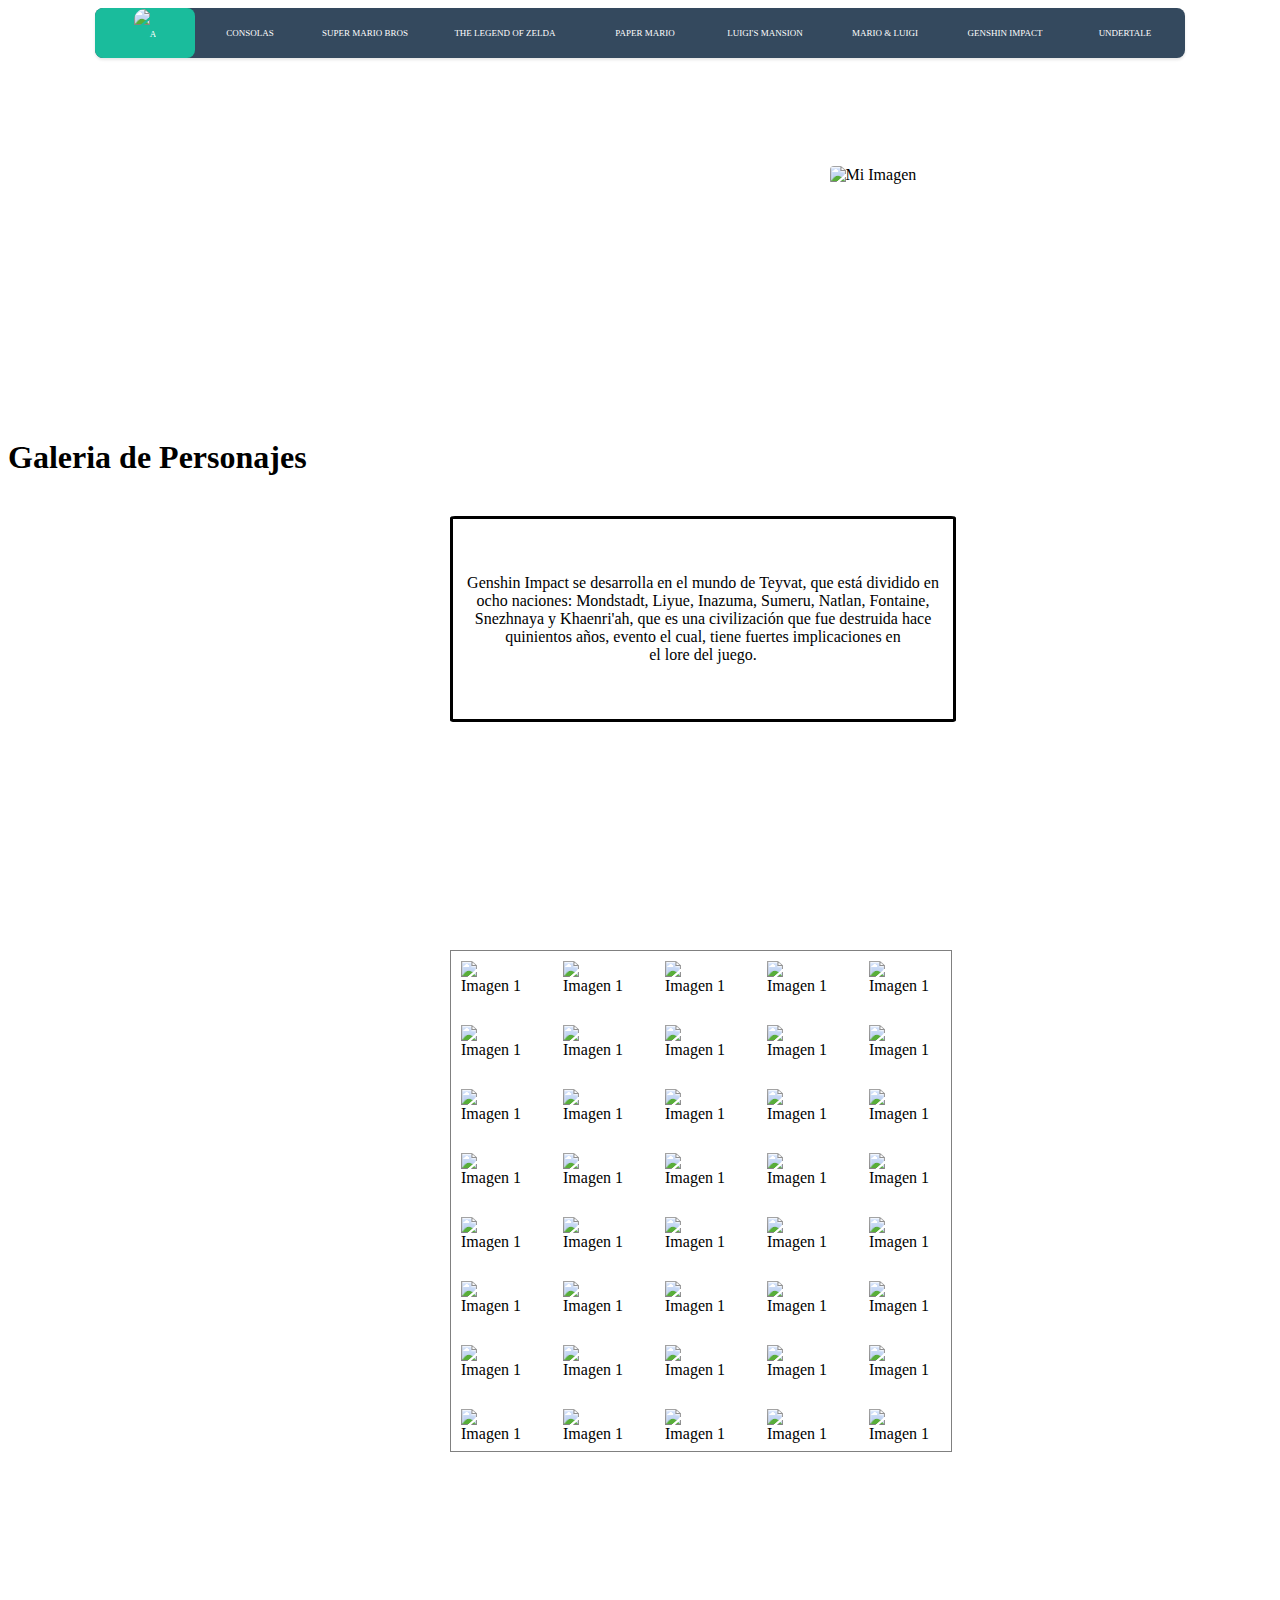
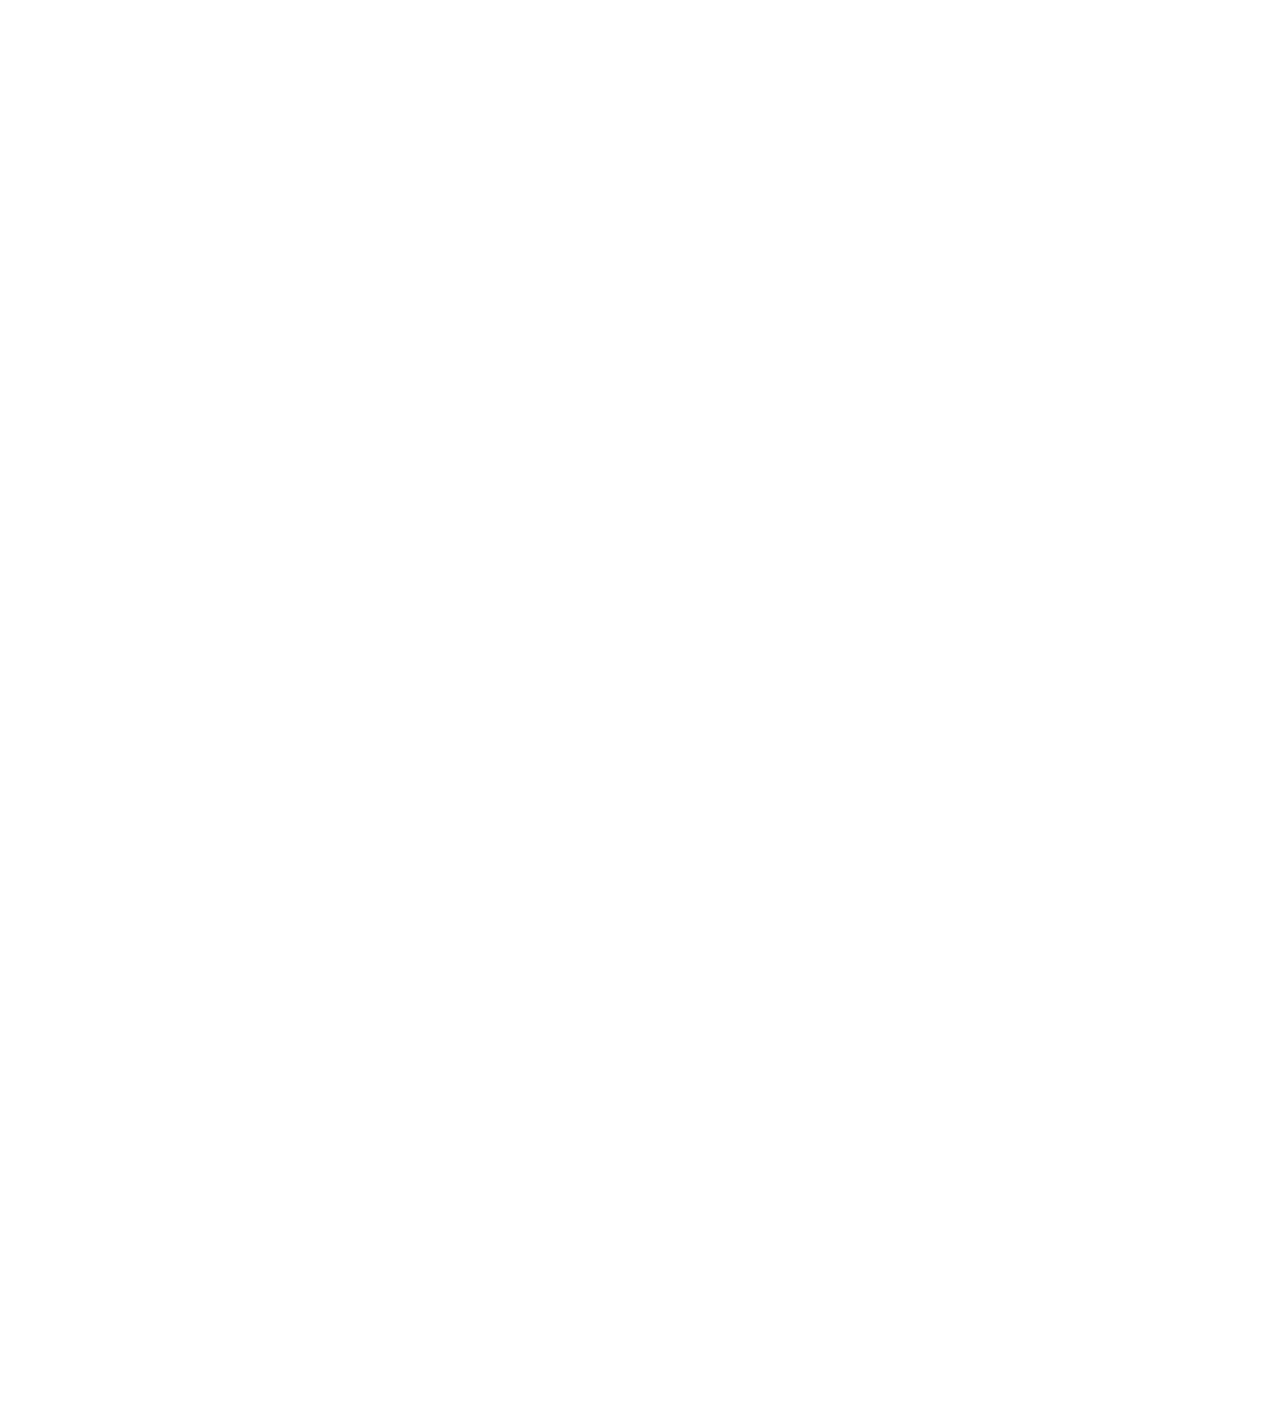
==== html/genshin.html @ b892f786 "Add files via upload" ====
<!DOCTYPE html>
<html lang="en">

<head>
  <meta charset="UTF-8">
  <meta name="viewport" content="width=device-width, initial-scale=1.0">
  <link rel="stylesheet" href="../css/menuBar.css">
  <link rel="stylesheet" href="../css/styleGenshin.css">
  <link rel="icon" href="../img/Genshin Impact/Icono.png" type="image/x-icon">
  <title>Genshin Impact</title>
</head>

<body>
  <div>
    <nav>
      <a href="..//html/menu.html"><img src="..//img/nika.jpg" alt="a" width="70"></a>
      <a href="../html/consolas.html">Consolas</a>
      <a href="../html/Mario.html">Super Mario Bros</a>
      <a href="../html/Zelda.html">The Legend of Zelda</a>
      <a href="../html/paperMario.html">Paper Mario</a>
      <a href="../html/luigiMansion.html">Luigi's Mansion</a>
      <a href="../html/marioLuigi.html">Mario & Luigi</a>
      <a href="../html/genshin.html">Genshin Impact</a>
      <a href="../html/undertale.html">Undertale</a>
      <div class="animation start-home"></div>
    </nav>
      <br><br><br><br><br><br>
  </div>

  <article data-text="2020">
    <img src="..//img/Genshin Impact/Portada.jpg" alt="Mi Imagen" width="250">
    <img src="..//img/Genshin Impact/kokomi.gif" alt="Mi Imagen"> 
  
</article> 



  <p class="cuadricula1"> Genshin Impact se desarrolla en el mundo de Teyvat, que está dividido en ocho naciones: Mondstadt, Liyue, Inazuma, Sumeru, Natlan, Fontaine, Snezhnaya y Khaenri'ah, que es una civilización que fue destruida hace quinientos años, evento el cual, tiene fuertes implicaciones en el lore del juego.​</p>
  <br> <br> <br> <br> <br> <br> <br> <br> <br> <br> <br> <br> <br>
  <h1>Galeria de Personajes</h1>
  <p class="cuadricula2"></p>



  
  <div class="cuadricula2">
    <div class="grid-container">
      <div class="divScroll">
      <div class="grid-item">
        <img src="..//img/Genshin Impact/Wriothesley 1.png" alt="Imagen 1">
        <span class="hover-text">Texto adicional</span>
        <img class="hover-image" src="..//img/Genshin Impact/Wriothesley 2.png" alt="Imagen Adicional">
      </div>

      <div class="grid-item">
        <img src="..//img/Genshin Impact/Neuvillete 1.png" alt="Imagen 1">
        <span class="hover-text">Texto adicional</span>
        <img class="hover-image" src="..//img/Genshin Impact/Neuvillete 2.png" alt="Imagen Adicional">
      </div>

      <div class="grid-item">
        <img src="..//img/Genshin Impact/Freminet 1.png" alt="Imagen 1">
        <span class="hover-text">Texto adicional</span>
        <img class="hover-image" src="..//img/Genshin Impact/Freminet 2.png" alt="Imagen Adicional">
      </div>

      <div class="grid-item">
        <img src="..//img/Genshin Impact/Lyney 1.png" alt="Imagen 1">
        <span class="hover-text">Texto adicional</span>
        <img class="hover-image" src="..//img/Genshin Impact/Lyney 2.png" alt="Imagen Adicional">
      </div>

      <div class="grid-item">
        <img src="..//img/Genshin Impact/Lynette 1.png" alt="Imagen 1">
        <span class="hover-text">Texto adicional</span>
        <img class="hover-image" src="..//img/Genshin Impact/Lynette 2.png" alt="Imagen Adicional">
      </div>

      <div class="grid-item">
        <img src="..//img/Genshin Impact/Kirara 1.png" alt="Imagen 1">
        <span class="hover-text">Texto adicional</span>
        <img class="hover-image" src="..//img/Genshin Impact/Kirara 2.png" alt="Imagen Adicional">
      </div>

      <div class="grid-item">
        <img src="..//img/Genshin Impact/Baizhu 1.png" alt="Imagen 1">
        <span class="hover-text">Texto adicional</span>
        <img class="hover-image" src="..//img/Genshin Impact/Baizhu 2.png" alt="Imagen Adicional">
      </div>

      <div class="grid-item">
        <img src="..//img/Genshin Impact/Kaveh 1.png" alt="Imagen 1">
        <span class="hover-text">Texto adicional</span>
        <img class="hover-image" src="..//img/Genshin Impact/Kaveh 2.png" alt="Imagen Adicional">
      </div>

      <div class="grid-item">
        <img src="..//img/Genshin Impact/Mika 1.png" alt="Imagen 1">
        <span class="hover-text">Texto adicional</span>
        <img class="hover-image" src="..//img/Genshin Impact/Mika 2.png" alt="Imagen Adicional">
      </div>

      <div class="grid-item">
        <img src="..//img/Genshin Impact/Dehya 1.png" alt="Imagen 1">
        <span class="hover-text">Texto adicional</span>
        <img class="hover-image" src="..//img/Genshin Impact/Dehya 2.png" alt="Imagen Adicional">
      </div>

      <div class="grid-item">
        <img src="..//img/Genshin Impact/Alhacen 1.png" alt="Imagen 1">
        <span class="hover-text">Texto adicional</span>
        <img class="hover-image" src="..//img/Genshin Impact/Alhacen 2.png" alt="Imagen Adicional">
      </div>

      <div class="grid-item">
        <img src="..//img/Genshin Impact/Yao Yao 1.png" alt="Imagen 1">
        <span class="hover-text">Texto adicional</span>
        <img class="hover-image" src="..//img/Genshin Impact/Yao Yao 2.png" alt="Imagen Adicional">
      </div>

      <div class="grid-item">
        <img src="..//img/Genshin Impact/Trotamundos 1.png" alt="Imagen 1">
        <span class="hover-text">Texto adicional</span>
        <img class="hover-image" src="..//img/Genshin Impact/Trotamundos 2.png" alt="Imagen Adicional">
      </div>

      <div class="grid-item">
        <img src="..//img/Genshin Impact/Faruzan 1.png" alt="Imagen 1">
        <span class="hover-text">Texto adicional</span>
        <img class="hover-image" src="..//img/Genshin Impact/Faruzan 2.png" alt="Imagen Adicional">
      </div>

      <div class="grid-item">
        <img src="..//img/Genshin Impact/Layla 1.png" alt="Imagen 1">
        <span class="hover-text">Texto adicional</span>
        <img class="hover-image" src="..//img/Genshin Impact/Layla 2.png" alt="Imagen Adicional">
      </div>
      
      <div class="grid-item">
        <img src="..//img/Genshin Impact/Nahida 1.png" alt="Imagen 1">
        <span class="hover-text">Texto adicional</span>
        <img class="hover-image" src="..//img/Genshin Impact/Nahida 2.png" alt="Imagen Adicional">
      </div>

      <div class="grid-item">
        <img src="..//img/Genshin Impact/Nilou 1.png" alt="Imagen 1">
        <span class="hover-text">Texto adicional</span>
        <img class="hover-image" src="..//img/Genshin Impact/Nilou 2.png" alt="Imagen Adicional">
      </div>


      <div class="grid-item">
        <img src="..//img/Genshin Impact/Cyno 1.png" alt="Imagen 1">
        <span class="hover-text">Texto adicional</span>
        <img class="hover-image" src="..//img/Genshin Impact/Cyno 2.png" alt="Imagen Adicional">
      </div>

      <div class="grid-item">
        <img src="..//img/Genshin Impact/Candace 1.png" alt="Imagen 1">
        <span class="hover-text">Texto adicional</span>
        <img class="hover-image" src="..//img/Genshin Impact/Candace 2.png" alt="Imagen Adicional">
      </div>

      <div class="grid-item">
        <img src="..//img/Genshin Impact/Dori 1.png" alt="Imagen 1">
        <span class="hover-text">Texto adicional</span>
        <img class="hover-image" src="..//img/Genshin Impact/Dori 2.png" alt="Imagen Adicional">
      </div>

      <div class="grid-item">
        <img src="..//img/Genshin Impact/Tignari 1.png" alt="Imagen 1">
        <span class="hover-text">Texto adicional</span>
        <img class="hover-image" src="..//img/Genshin Impact/Tignari 2.png" alt="Imagen Adicional">
      </div>

      <div class="grid-item">
        <img src="..//img/Genshin Impact/Collei 1.png" alt="Imagen 1">
        <span class="hover-text">Texto adicional</span>
        <img class="hover-image" src="..//img/Genshin Impact/Collei 2.png" alt="Imagen Adicional">
      </div>

      <div class="grid-item">
        <img src="..//img/Genshin Impact/Heizou 1.png" alt="Imagen 1">
        <span class="hover-text">Texto adicional</span>
        <img class="hover-image" src="..//img/Genshin Impact/Heizou 2.png" alt="Imagen Adicional">
      </div>

      
      <div class="grid-item">
        <img src="..//img/Genshin Impact/Kuki 1.png" alt="Imagen 1">
        <span class="hover-text">Texto adicional</span>
        <img class="hover-image" src="..//img/Genshin Impact/Kuki 2.png" alt="Imagen Adicional">
      </div>

      <div class="grid-item">
        <img src="..//img/Genshin Impact/Yelan 1.png" alt="Imagen 1">
        <span class="hover-text">Texto adicional</span>
        <img class="hover-image" src="..//img/Genshin Impact/Yelan 2.png" alt="Imagen Adicional">
      </div>

      <div class="grid-item">
        <img src="..//img/Genshin Impact/Ayato 1.png" alt="Imagen 1">
        <span class="hover-text">Texto adicional</span>
        <img class="hover-image" src="..//img/Genshin Impact/Ayato 2.png" alt="Imagen Adicional">
      </div>

      <div class="grid-item">
        <img src="..//img/Genshin Impact/Yae Miko 1.png" alt="Imagen 1">
        <span class="hover-text">Texto adicional</span>
        <img class="hover-image" src="..//img/Genshin Impact/Yae Miko 2.png" alt="Imagen Adicional">
      </div>

      <div class="grid-item">
        <img src="..//img/Genshin Impact/Shenhe 1.png" alt="Imagen 1">
        <span class="hover-text">Texto adicional</span>
        <img class="hover-image" src="..//img/Genshin Impact/Shenhe 2.png" alt="Imagen Adicional">
      </div>

      <div class="grid-item">
        <img src="..//img/Genshin Impact/Yun Yin 1.png" alt="Imagen 1">
        <span class="hover-text">Texto adicional</span>
        <img class="hover-image" src="..//img/Genshin Impact/Yun Yin 2.png" alt="Imagen Adicional">
      </div>

      <div class="grid-item">
        <img src="..//img/Genshin Impact/Itto 1.png" alt="Imagen 1">
        <span class="hover-text">Texto adicional</span>
        <img class="hover-image" src="..//img/Genshin Impact/Itto 2.png" alt="Imagen Adicional">
      </div>

      <div class="grid-item">
        <img src="..//img/Genshin Impact/Gorou 1.png" alt="Imagen 1">
        <span class="hover-text">Texto adicional</span>
        <img class="hover-image" src="..//img/Genshin Impact/Gorou 2.png" alt="Imagen Adicional">
      </div>

      <div class="grid-item">
        <img src="..//img/Genshin Impact/Thoma 1.png" alt="Imagen 1">
        <span class="hover-text">Texto adicional</span>
        <img class="hover-image" src="..//img/Genshin Impact/Thoma 2.png" alt="Imagen Adicional">
      </div>

      <div class="grid-item">
        <img src="..//img/Genshin Impact/Kokomi 1.png" alt="Imagen 1">
        <span class="hover-text">Texto adicional</span>
        <img class="hover-image" src="..//img/Genshin Impact/Kokomi 2.png" alt="Imagen Adicional">
      </div>

      <div class="grid-item">
        <img src="..//img/Genshin Impact/Shogun 1.png" alt="Imagen 1">
        <span class="hover-text">Texto adicional</span>
        <img class="hover-image" src="..//img/Genshin Impact/Shogun 2.png" alt="Imagen Adicional">
      </div>

      <div class="grid-item">
        <img src="..//img/Genshin Impact/Sara 1.png" alt="Imagen 1">
        <span class="hover-text">Texto adicional</span>
        <img class="hover-image" src="..//img/Genshin Impact/Sara 2.png" alt="Imagen Adicional">
      </div>

      <div class="grid-item">
        <img src="..//img/Genshin Impact/Aloy 1.png" alt="Imagen 1">
        <span class="hover-text">Texto adicional</span>
        <img class="hover-image" src="..//img/Genshin Impact/Aloy 2.png" alt="Imagen Adicional">
      </div>

      <div class="grid-item">
        <img src="..//img/Genshin Impact/Yoimiya 1.png" alt="Imagen 1">
        <span class="hover-text">Texto adicional</span>
        <img class="hover-image" src="..//img/Genshin Impact/Yoimiya 2.png" alt="Imagen Adicional">
      </div>

      <div class="grid-item">
        <img src="..//img/Genshin Impact/Sayu 1.png" alt="Imagen 1">
        <span class="hover-text">Texto adicional</span>
        <img class="hover-image" src="..//img/Genshin Impact/Sayu 2.png" alt="Imagen Adicional">
      </div>

      <div class="grid-item">
        <img src="..//img/Genshin Impact/Ayaka 1.png" alt="Imagen 1">
        <span class="hover-text">Texto adicional</span>
        <img class="hover-image" src="..//img/Genshin Impact/Ayaka 2.png" alt="Imagen Adicional">
      </div>
      
      <div class="grid-item">
        <img src="..//img/Genshin Impact/Kazuha 1.png" alt="Imagen 1">
        <span class="hover-text">Texto adicional</span>
        <img class="hover-image" src="..//img/Genshin Impact/Kazuha 2.png" alt="Imagen Adicional">
      </div>

      <div class="grid-item">
        <img src="..//img/Genshin Impact/Eula 1.png" alt="Imagen 1">
        <span class="hover-text">Texto adicional</span>
        <img class="hover-image" src="..//img/Genshin Impact/Eula 2.png" alt="Imagen Adicional">
      </div>

      
      <div class="grid-item">
        <img src="..//img/Genshin Impact/Yanfei 1.png" alt="Imagen 1">
        <span class="hover-text">Texto adicional</span>
        <img class="hover-image" src="..//img/Genshin Impact/Yanfei 2.png" alt="Imagen Adicional">
      </div>

      
      <div class="grid-item">
        <img src="..//img/Genshin Impact/Rosaria 1.png" alt="Imagen 1">
        <span class="hover-text">Texto adicional</span>
        <img class="hover-image" src="..//img/Genshin Impact/Rosaria 2.png" alt="Imagen Adicional">
      </div>

      
      <div class="grid-item">
        <img src="..//img/Genshin Impact/Hu Tao 1.png" alt="Imagen 1">
        <span class="hover-text">Texto adicional</span>
        <img class="hover-image" src="..//img/Genshin Impact/Hu Tao 2.png" alt="Imagen Adicional">
      </div>

      
      <div class="grid-item">
        <img src="..//img/Genshin Impact/Xioa.png" alt="Imagen 1">
        <span class="hover-text">Texto adicional</span>
        <img class="hover-image" src="..//img/Genshin Impact/Xiao 2.png" alt="Imagen Adicional">
      </div>

      
      <div class="grid-item">
        <img src="..//img/Genshin Impact/Ganyu 1.png" alt="Imagen 1">
        <span class="hover-text">Texto adicional</span>
        <img class="hover-image" src="..//img/Genshin Impact/Ganyu 2.png" alt="Imagen Adicional">
      </div>

      
      <div class="grid-item">
        <img src="..//img/Genshin Impact/Albedo 1.png" alt="Imagen 1">
        <span class="hover-text">Texto adicional</span>
        <img class="hover-image" src="..//img/Genshin Impact/Albedo 2.png" alt="Imagen Adicional">
      </div>

      
      

      
      <div class="grid-item">
        <img src="..//img/Genshin Impact/Zhongli 1.png" alt="Imagen 1">
        <span class="hover-text">Texto adicional</span>
        <img class="hover-image" src="..//img/Genshin Impact/Zhongli 2.png" alt="Imagen Adicional">
      </div>

      
      <div class="grid-item">
        <img src="..//img/Genshin Impact/Xinyan 1.png" alt="Imagen 1">
        <span class="hover-text">Texto adicional</span>
        <img class="hover-image" src="..//img/Genshin Impact/Xinyan 2.png" alt="Imagen Adicional">
      </div>

      
      <div class="grid-item">
        <img src="..//img/Genshin Impact/Tartaglia 1.png" alt="Imagen 1">
        <span class="hover-text">Texto adicional</span>
        <img class="hover-image" src="..//img/Genshin Impact/Tartaglia 2.png" alt="Imagen Adicional">
      </div>

      
      <div class="grid-item">
        <img src="..//img/Genshin Impact/Diona 1.png" alt="Imagen 1">
        <span class="hover-text">Texto adicional</span>
        <img class="hover-image" src="..//img/Genshin Impact/Diona 2.png" alt="Imagen Adicional">
      </div>

      
      <div class="grid-item">
        <img src="..//img/Genshin Impact/Klee 1.png" alt="Imagen 1">
        <span class="hover-text">Texto adicional</span>
        <img class="hover-image" src="..//img/Genshin Impact/Klee 2.png" alt="Imagen Adicional">
      </div>

      
      <div class="grid-item">
        <img src="..//img/Genshin Impact/Venti 1.png" alt="Imagen 1">
        <span class="hover-text">Texto adicional</span>
        <img class="hover-image" src="..//img/Genshin Impact/Venti 2.png" alt="Imagen Adicional">
      </div>

      
      <div class="grid-item">
        <img src="..//img/Genshin Impact/Keqing 1.png" alt="Imagen 1">
        <span class="hover-text">Texto adicional</span>
        <img class="hover-image" src="..//img/Genshin Impact/Keqing 2.png" alt="Imagen Adicional">
      </div>

      


      <div class="grid-item">
        <img src="..//img/Genshin Impact/Mona 1.png" alt="Imagen 1">
        <!-- Agrega la imagen adicional dentro del elemento .grid-item -->
        <img class="hover-image" src="..//img/Genshin Impact/Mona 2.png" alt="Imagen Adicional">
      </div>

      <div class="grid-item">
        <img src="..//img/Genshin Impact/Qiqi 1.png" alt="Imagen 1">
        <!-- Agrega la imagen adicional dentro del elemento .grid-item -->
        <img class="hover-image" src="..//img/Genshin Impact/Qiqi 2.png" alt="Imagen Adicional">
      </div>

      <div class="grid-item">
        <img src="..//img/Genshin Impact/Diluc 1.png" alt="Imagen 1">
        <!-- Agrega la imagen adicional dentro del elemento .grid-item -->
        <img class="hover-image" src="..//img/Genshin Impact/Diluc 2.png" alt="Imagen Adicional">
      </div>

      <div class="grid-item">
        <img src="..//img/Genshin Impact/Jean 1.png" alt="Imagen 1">
        <!-- Agrega la imagen adicional dentro del elemento .grid-item -->
        <img class="hover-image" src="..//img/Genshin Impact/Jean 2.png" alt="Imagen Adicional">
      </div>

      <div class="grid-item">
        <img src="..//img/Genshin Impact/Sucroce 1.png" alt="Imagen 1">
        <!-- Agrega la imagen adicional dentro del elemento .grid-item -->
        <img class="hover-image" src="..//img/Genshin Impact/Sucroce 2.png" alt="Imagen Adicional">
      </div>

      <div class="grid-item">
        <img src="..//img/Genshin Impact/Chongyun 1.png" alt="Imagen 1">
        <!-- Agrega la imagen adicional dentro del elemento .grid-item -->
        <img class="hover-image" src="..//img/Genshin Impact/Chongyun 2.png" alt="Imagen Adicional">
      </div>

      <div class="grid-item">
        <img src="..//img/Genshin Impact/Noelle 1.png" alt="Imagen 1">
        <!-- Agrega la imagen adicional dentro del elemento .grid-item -->
        <img class="hover-image" src="..//img/Genshin Impact/Noelle 2.png" alt="Imagen Adicional">
      </div>

      <div class="grid-item">
        <img src="..//img/Genshin Impact/Bennett 1.png" alt="Imagen 1">
        <!-- Agrega la imagen adicional dentro del elemento .grid-item -->
        <img class="hover-image" src="..//img/Genshin Impact/Bennett 2.png" alt="Imagen Adicional">
      </div>

      <div class="grid-item">
        <img src="..//img/Genshin Impact/Fischl 1.png" alt="Imagen 1">
        <!-- Agrega la imagen adicional dentro del elemento .grid-item -->
        <img class="hover-image" src="..//img/Genshin Impact/Fischl 2.png" alt="Imagen Adicional">
      </div>

      <div class="grid-item">
        <img src="..//img/Genshin Impact/Ningguang 1.png" alt="Imagen 1">
        <!-- Agrega la imagen adicional dentro del elemento .grid-item -->
        <img class="hover-image" src="..//img/Genshin Impact/Ningguang 2.png" alt="Imagen Adicional">
      </div>

      <div class="grid-item">
        <img src="..//img/Genshin Impact/Xingqiu 1.png" alt="Imagen 1">
        <!-- Agrega la imagen adicional dentro del elemento .grid-item -->
        <img class="hover-image" src="..//img/Genshin Impact/Xingqiu 2.png" alt="Imagen Adicional">
      </div>

      <div class="grid-item">
        <img src="..//img/Genshin Impact/Beidou 1.png" alt="Imagen 1">
        <!-- Agrega la imagen adicional dentro del elemento .grid-item -->
        <img class="hover-image" src="..//img/Genshin Impact/Beidou 2.png" alt="Imagen Adicional">
      </div>

      <div class="grid-item">
        <img src="..//img/Genshin Impact/Xiangling 1.png" alt="Imagen 1">
        <!-- Agrega la imagen adicional dentro del elemento .grid-item -->
        <img class="hover-image" src="..//img/Genshin Impact/Xiangling 2.png" alt="Imagen Adicional">
      </div>



      <div class="grid-item">
        <img src="..//img/Genshin Impact/Razor 1.png" alt="Imagen 1">
        <!-- Agrega la imagen adicional dentro del elemento .grid-item -->
        <img class="hover-image" src="..//img/Genshin Impact/Razor 2.png" alt="Imagen Adicional">
      </div>



      <div class="grid-item">
        <img src="..//img/Genshin Impact/Barbara 1.png" alt="Imagen 1">
        <!-- Agrega la imagen adicional dentro del elemento .grid-item -->
        <img class="hover-image" src="..//img/Genshin Impact/Barbara 2.png" alt="Imagen Adicional">
      </div>


      <div class="grid-item">
        <img src="..//img/Genshin Impact/Kaeya 1.png" alt="Imagen 1">
        <!-- Agrega la imagen adicional dentro del elemento .grid-item -->
        <img class="hover-image" src="..//img/Genshin Impact/Kaeya 2.png" alt="Imagen Adicional">
      </div>


      <div class="grid-item">
        <img src="..//img/Genshin Impact/Lisa 1.png" alt="Imagen 1">
        <!-- Agrega la imagen adicional dentro del elemento .grid-item -->
        <img class="hover-image" src="..//img/Genshin Impact/Lisa 2.png" alt="Imagen Adicional">
      </div>


      <div class="grid-item">
        <img src="..//img/Genshin Impact/Amber 1.png" alt="Imagen 1">
        <!-- Agrega la imagen adicional dentro del elemento .grid-item -->
        <img class="hover-image" src="..//img/Genshin Impact/Amber 2.png" alt="Imagen Adicional">
      </div>

    </div>

    </div>
  </div>




  

  <p class="cuadricula38"></p>


</body>

</html>
---- css/menuBar.css ----
nav{
	position: relative;
	margin: 00px auto 0;
	width: 1090px;
	height: 50px;
	background: #34495e;
	border-radius: 8px;
	font-size: 0;
	box-shadow: 0 2px 3px 0 rgba(0,0,0,.1);
}
nav a{
	font-size: 9px;
	text-transform: uppercase;
	color: white;
	text-decoration: none;
	line-height: 50px;
	position: relative;
	z-index: 1;
	display: inline-block;
	text-align: center;
	
    align-items: center;
}
nav a img {
	width: 100px;
	height: 50px;
	
    vertical-align: middle;
	
	border-radius: 50px;
}
nav .animation{
	position: absolute;
	height: 100%;
	/* height: 5px; */
	top: 0;
	/* bottom: 0; */
	z-index: 0;
	background: #1abc9c;
	border-radius: 8px;
	transition: all .5s ease 0s;
}
nav a:nth-child(1){
	width: 100px;
}
nav .start-home, a:nth-child(1):hover~.animation{
	width: 100px;
	left: 0;
}
nav a:nth-child(2){
	width: 110px;
}
nav a:nth-child(2):hover~.animation{
	width: 110px;
	left: 100px;
}
nav a:nth-child(3){
	width: 120px;
}
nav a:nth-child(3):hover~.animation{
	width: 120px;
	left: 210px;
}
nav a:nth-child(4){
	width: 160px;
}
nav a:nth-child(4):hover~.animation{
	width: 150px;
	left: 335px;
}
nav a:nth-child(5){
	width: 120px;
}
nav a:nth-child(5):hover~.animation{
	width: 120px;
	left: 490px;
}

nav a:nth-child(6){
	width: 120px;
}
nav a:nth-child(6):hover~.animation{
	width: 120px;
	left: 610px;
}

nav a:nth-child(7){
	width: 120px;
}
nav a:nth-child(7):hover~.animation{
	width: 120px;
	left: 730px;
}

nav a:nth-child(8){
	width: 120px;
}
nav a:nth-child(8):hover~.animation{
	width: 120px;
	left: 850px;
}

nav a:nth-child(9){
	width: 120px;
}
nav a:nth-child(9):hover~.animation{
	width: 120px;
	left: 970px;
}
---- css/styleGenshin.css ----
.cuadricula0{
    display:flex;   
    width: 200px;
    height: 300px;
    background-color: white;
    display: flex;

    border-radius: 5%;
    border:3px solid black;
    justify-content: start;
    position: absolute;

    left:1100px;
    top:300px;
    align-items:end;
}

.cuadricula1{
    display:flex;   
    width: 500px;
    height: 200px;
    background-color: white;
    display: flex;

    border-radius: 1%;
    border:3px solid black;
    justify-content: start;
    position: absolute;

    left:450px;
    top:500px;
    align-items:center;
    text-align: center;
}

.cuadricula2{
    display:flex;   
    width: 500px;
    height: 2050px;
   /* background-color: white;*/
    display: flex;

    border-radius: 1%;
   
    justify-content: start;
    position: absolute;

    left:450px;
    top:950px;
    align-items:start;
}



/*Cuadricula 7*5 1*/

.cuadricula3{
    display:flex;   
    width: 75px;
    height: 100px;
    /*background-color: white;*/
    display: flex;

    border-radius: 1%;
    border:3px solid black;
    justify-content: start;
    position: absolute;

    left:465px;
    top:775px;
    align-items:start;
}
.cuadricula4{
    display:flex;   
    width: 75px;
    height: 100px;
    background-color: white;
    display: flex;

    border-radius: 1%;
    border:3px solid black;
    justify-content: start;
    position: absolute;

    left:565px;
    top:775px;
    align-items:start;
}

.cuadricula5{
    display:flex;   
    width: 75px;
    height: 100px;
    background-color: white;
    display: flex;

    border-radius: 1%;
    border:3px solid black;
    justify-content: start;
    position: absolute;

    left:665px;
    top:775px;
    align-items:start;
}
.cuadricula6{
    display:flex;   
    width: 75px;
    height: 100px;
    background-color: white;
    display: flex;

    border-radius: 1%;
    border:3px solid black;
    justify-content: start;
    position: absolute;

    left:765px;
    top:775px;
    align-items:start;
}
.cuadricula7{
    display:flex;   
    width: 75px;
    height: 100px;
    background-color: white;
    display: flex;

    border-radius: 1%;
    border:3px solid black;
    justify-content: start;
    position: absolute;

    left:865px;
    top:775px;
    align-items:start;
}

/*Cuadricula 7*5 2*/

.cuadricula8{
    display:flex;   
    width: 75px;
    height: 100px;
    background-color: white;
    display: flex;

    border-radius: 1%;
    border:3px solid black;
    justify-content: start;
    position: absolute;

    left:465px;
    top:900px;
    align-items:start;
}
.cuadricula9{
    display:flex;   
    width: 75px;
    height: 100px;
    background-color: white;
    display: flex;

    border-radius: 1%;
    border:3px solid black;
    justify-content: start;
    position: absolute;

    left:565px;
    top:900px;
    align-items:start;
}

.cuadricula10{
    display:flex;   
    width: 75px;
    height: 100px;
    background-color: white;
    display: flex;

    border-radius: 1%;
    border:3px solid black;
    justify-content: start;
    position: absolute;

    left:665px;
    top:900px;
    align-items:start;
}
.cuadricula11{
    display:flex;   
    width: 75px;
    height: 100px;
    background-color: white;
    display: flex;

    border-radius: 1%;
    border:3px solid black;
    justify-content: start;
    position: absolute;

    left:765px;
    top:900px;
    align-items:start;
}
.cuadricula12{
    display:flex;   
    width: 75px;
    height: 100px;
    background-color: white;
    display: flex;

    border-radius: 1%;
    border:3px solid black;
    justify-content: start;
    position: absolute;

    left:865px;
    top:900px;
    align-items:start;
}

/*Cuadricula 7*5 3*/

.cuadricula13{
    display:flex;   
    width: 75px;
    height: 100px;
    background-color: white;
    display: flex;

    border-radius: 1%;
    border:3px solid black;
    justify-content: start;
    position: absolute;

    left:465px;
    top:1025px;
    align-items:start;
}
.cuadricula14{
    display:flex;   
    width: 75px;
    height: 100px;
    background-color: white;
    display: flex;

    border-radius: 1%;
    border:3px solid black;
    justify-content: start;
    position: absolute;

    left:565px;
    top:1025px;
    align-items:start;
}

.cuadricula15{
    display:flex;   
    width: 75px;
    height: 100px;
    background-color: white;
    display: flex;

    border-radius: 1%;
    border:3px solid black;
    justify-content: start;
    position: absolute;

    left:665px;
    top:1025px;
    align-items:start;
}
.cuadricula16{
    display:flex;   
    width: 75px;
    height: 100px;
    background-color: white;
    display: flex;

    border-radius: 1%;
    border:3px solid black;
    justify-content: start;
    position: absolute;

    left:765px;
    top:1025px;
    align-items:start;
}
.cuadricula17{
    display:flex;   
    width: 75px;
    height: 100px;
    background-color: white;
    display: flex;

    border-radius: 1%;
    border:3px solid black;
    justify-content: start;
    position: absolute;

    left:865px;
    top:1025px;
    align-items:start;
}

/*Cuadricula 7*5 4*/

.cuadricula18{
    display:flex;   
    width: 75px;
    height: 100px;
    background-color: white;
    display: flex;

    border-radius: 1%;
    border:3px solid black;
    justify-content: start;
    position: absolute;

    left:465px;
    top:1150px;
    align-items:start;
}
.cuadricula19{
    display:flex;   
    width: 75px;
    height: 100px;
    background-color: white;
    display: flex;

    border-radius: 1%;
    border:3px solid black;
    justify-content: start;
    position: absolute;

    left:565px;
    top:1150px;
    align-items:start;
}

.cuadricula20{
    display:flex;   
    width: 75px;
    height: 100px;
    background-color: white;
    display: flex;

    border-radius: 1%;
    border:3px solid black;
    justify-content: start;
    position: absolute;

    left:665px;
    top:1150px;
    align-items:start;
}
.cuadricula21{
    display:flex;   
    width: 75px;
    height: 100px;
    background-color: white;
    display: flex;

    border-radius: 1%;
    border:3px solid black;
    justify-content: start;
    position: absolute;

    left:765px;
    top:1150px;
    align-items:start;
}
.cuadricula22{
    display:flex;   
    width: 75px;
    height: 100px;
    background-color: white;
    display: flex;

    border-radius: 1%;
    border:3px solid black;
    justify-content: start;
    position: absolute;

    left:865px;
    top:1150px;
    align-items:start;
}

/*Cuadricula 7*5 5*/

.cuadricula23{
    display:flex;   
    width: 75px;
    height: 100px;
    background-color: white;
    display: flex;

    border-radius: 1%;
    border:3px solid black;
    justify-content: start;
    position: absolute;

    left:465px;
    top:1275px;
    align-items:start;
}
.cuadricula24{
    display:flex;   
    width: 75px;
    height: 100px;
    background-color: white;
    display: flex;

    border-radius: 1%;
    border:3px solid black;
    justify-content: start;
    position: absolute;

    left:565px;
    top:1275px;
    align-items:start;
}

.cuadricula25{
    display:flex;   
    width: 75px;
    height: 100px;
    background-color: white;
    display: flex;

    border-radius: 1%;
    border:3px solid black;
    justify-content: start;
    position: absolute;

    left:665px;
    top:1275px;
    align-items:start;
}
.cuadricula26{
    display:flex;   
    width: 75px;
    height: 100px;
    background-color: white;
    display: flex;

    border-radius: 1%;
    border:3px solid black;
    justify-content: start;
    position: absolute;

    left:765px;
    top:1275px;
    align-items:start;
}
.cuadricula27{
    display:flex;   
    width: 75px;
    height: 100px;
    background-color: white;
    display: flex;

    border-radius: 1%;
    border:3px solid black;
    justify-content: start;
    position: absolute;

    left:865px;
    top:1275px;
    align-items:start;
}

/*Cuadricula 7*5 6*/

.cuadricula28{
    display:flex;   
    width: 75px;
    height: 100px;
    background-color: white;
    display: flex;

    border-radius: 1%;
    border:3px solid black;
    justify-content: start;
    position: absolute;

    left:465px;
    top:1400px;
    align-items:start;
}
.cuadricula29{
    display:flex;   
    width: 75px;
    height: 100px;
    background-color: white;
    display: flex;

    border-radius: 1%;
    border:3px solid black;
    justify-content: start;
    position: absolute;

    left:565px;
    top:1400px;
    align-items:start;
}

.cuadricula30{
    display:flex;   
    width: 75px;
    height: 100px;
    background-color: white;
    display: flex;

    border-radius: 1%;
    border:3px solid black;
    justify-content: start;
    position: absolute;

    left:665px;
    top:1400px;
    align-items:start;
}
.cuadricula31{
    display:flex;   
    width: 75px;
    height: 100px;
    background-color: white;
    display: flex;

    border-radius: 1%;
    border:3px solid black;
    justify-content: start;
    position: absolute;

    left:765px;
    top:1400px;
    align-items:start;
}
.cuadricula32{
    display:flex;   
    width: 75px;
    height: 100px;
    background-color: white;
    display: flex;

    border-radius: 1%;
    border:3px solid black;
    justify-content: start;
    position: absolute;

    left:865px;
    top:1400px;
    align-items:start;
}

/*Cuadricula 7*5 7*/

.cuadricula33{
    display:flex;   
    width: 75px;
    height: 100px;
    background-color: white;
    display: flex;

    border-radius: 1%;
    border:3px solid black;
    justify-content: start;
    position: absolute;

    left:465px;
    top:1525px;
    align-items:start;
}
.cuadricula34{
    display:flex;   
    width: 75px;
    height: 100px;
    background-color: white;
    display: flex;

    border-radius: 1%;
    border:3px solid black;
    justify-content: start;
    position: absolute;

    left:565px;
    top:1525px;
    align-items:start;
}

.cuadricula35{
    display:flex;   
    width: 75px;
    height: 100px;
    background-color: white;
    display: flex;

    border-radius: 1%;
    border:3px solid black;
    justify-content: start;
    position: absolute;

    left:665px;
    top:1525px;
    align-items:start;
}
.cuadricula36{
    display:flex;   
    width: 75px;
    height: 100px;
    background-color: white;
    display: flex;

    border-radius: 1%;
    border:3px solid black;
    justify-content: start;
    position: absolute;

    left:765px;
    top:1525px;
    align-items:start;
}
.cuadricula37{
    display:flex;   
    width: 75px;
    height: 100px;
    background-color: white;
    display: flex;

    border-radius: 1%;
    border:3px solid black;
    justify-content: start;
    position: absolute;

    left:865px;
    top:1525px;
    align-items:start;
}

.cuadricula38{
    display:flex;   
    width: 400px;
    height: 800px;
    display: flex;
    justify-content: start;
    position: absolute;

    left:1000px;
    top:800px;
    align-items:start;
}





















body{
    background: url('..//img/Genshin Impact/Fondo.jpg');
    
}





/*Cuadricula*/

.cuadricula2 .grid-container {
    display: grid;
    grid-template-columns: repeat(5, 1fr);
    grid-template-areas: "";
    gap: 10px;
  }

  .cuadricula2 .grid-item {
    width: 90%;
    max-width: 256px;
  }

  .cuadricula2 img {
    max-width: 100%;
    height: auto;
    margin: 10px;
  }

  .cuadricula2 img:hover {
    transform: scale(1.2);
  }

  /* Agrega una imagen adicional y ocúltala por defecto */
  .cuadricula2 .hover-image {
    display: none;
    position: absolute;
    top: 10%;
    
    left: 150%;
    
    width: auto;
    height: auto;
    z-index: 9;
  }

  .cuadricula2 .grid-item:hover .hover-image {
    display: block;
  }

  /* Estilos para el texto adicional */
    
.cuadricula2 .hover-text {
    display: none;
    position: absolute;
    top: 10px;
    left: 900px;
    
    color: transparent;
    padding: 5px;
    border-radius: 5px;
    z-index: 999;
  }
  
  /* Estilos para mostrar el texto al hacer hover */
  
  .cuadricula2 .grid-item:hover .hover-text {
    display: block;
  }
  
  /* Estilos para la imagen adicional (ya definidos previamente) */
  .cuadricula2 .hover-image {
    display: none;
    position: absolute;
    top: -7%;
    left: 108%;
    width: 400px;
    height: 800px;
    border-radius: 5px;
    border:3px solid black;
    z-index: 9;
  }
  
  .cuadricula2 .grid-item:hover .hover-image {
    display: block;
  }
  
  .divScroll{
    display: grid;
    grid-template-columns: repeat(5, 1fr);
    grid-template-areas: "";
    gap: 10px;
    background-color: white;

    width: 500px;
    height: 500px;
    border: 1px solid gray;
    overflow: auto;
   
    
  }


  body{
    
    font-family: '8bitoperator JVE';
   
}
@font-face {
    font-family: 'HYWenHei 85W';
    src: url('..//fonts/Genshin/zh-cn.ttf') format('ttf');
    font-weight: normal;
    font-style: normal;  
}




  /*Imagen con titulo*/
  

article {
    position: relative;
    width: 250px;
    left: 65%;
    top: 150%;
    transition: all 0.3s ease;
}



article img:first-child {
    border-radius: 4px;
    object-fit: cover;
    width: 100%;
}

article img:last-child {
    position: absolute;
    width: 160px;
    bottom: 0;
    left: 0%;
    top: -35%;
    right: 0;
    margin: auto;
    transform: translateY(25%);
    transition: all 0.3s ease;
    opacity: 0;
    transform: scale(1.6);
    z-index: 3;
}

article:hover img:first-child {
   filter: brightness(20%);
   
}

article:hover img:last-child {
    opacity: 1;
    transform: translateY(10%);
}

@font-face {
    font-family: 'Super Mario 3D World Remake';
    src: url('../fonts/supermario3dworldremake.otf') format('otf');
    font-weight: normal;
    font-style: normal;
}

article::before {
    content: attr(data-text);
    position: absolute;
    top: 50%;
    left: 0;
    right: 0;
    display: none;
    background: rgba(0, 0, 0, 0.0);
    color: white;
    text-align: center;
    font-size: 16px;
    padding: 11px;
    font-family: 'Super Mario 3D World Remake';
    font-size: 50px;
    transition: all 0.3s ease;
    z-index: 2;



    
}

article:hover::before {
    display: block; /* Mostrar el texto cuando se hace hover */  
}
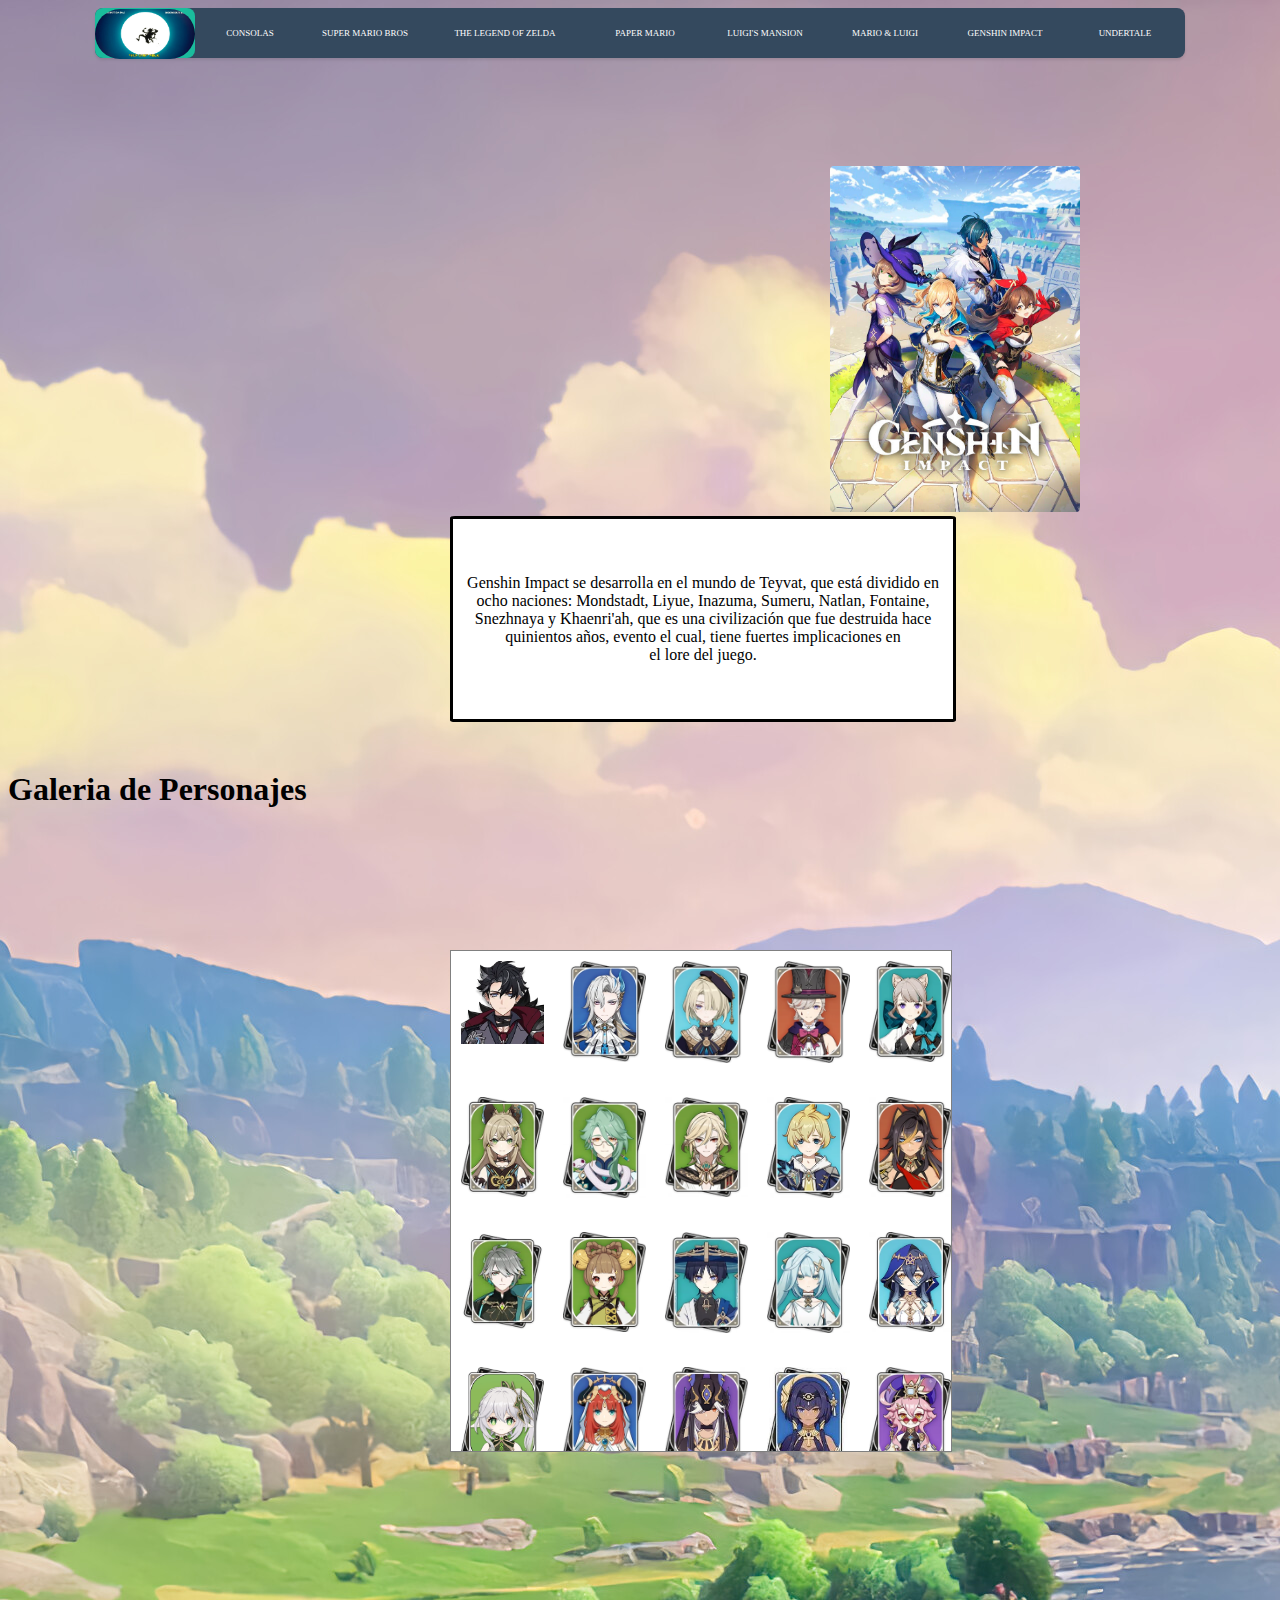
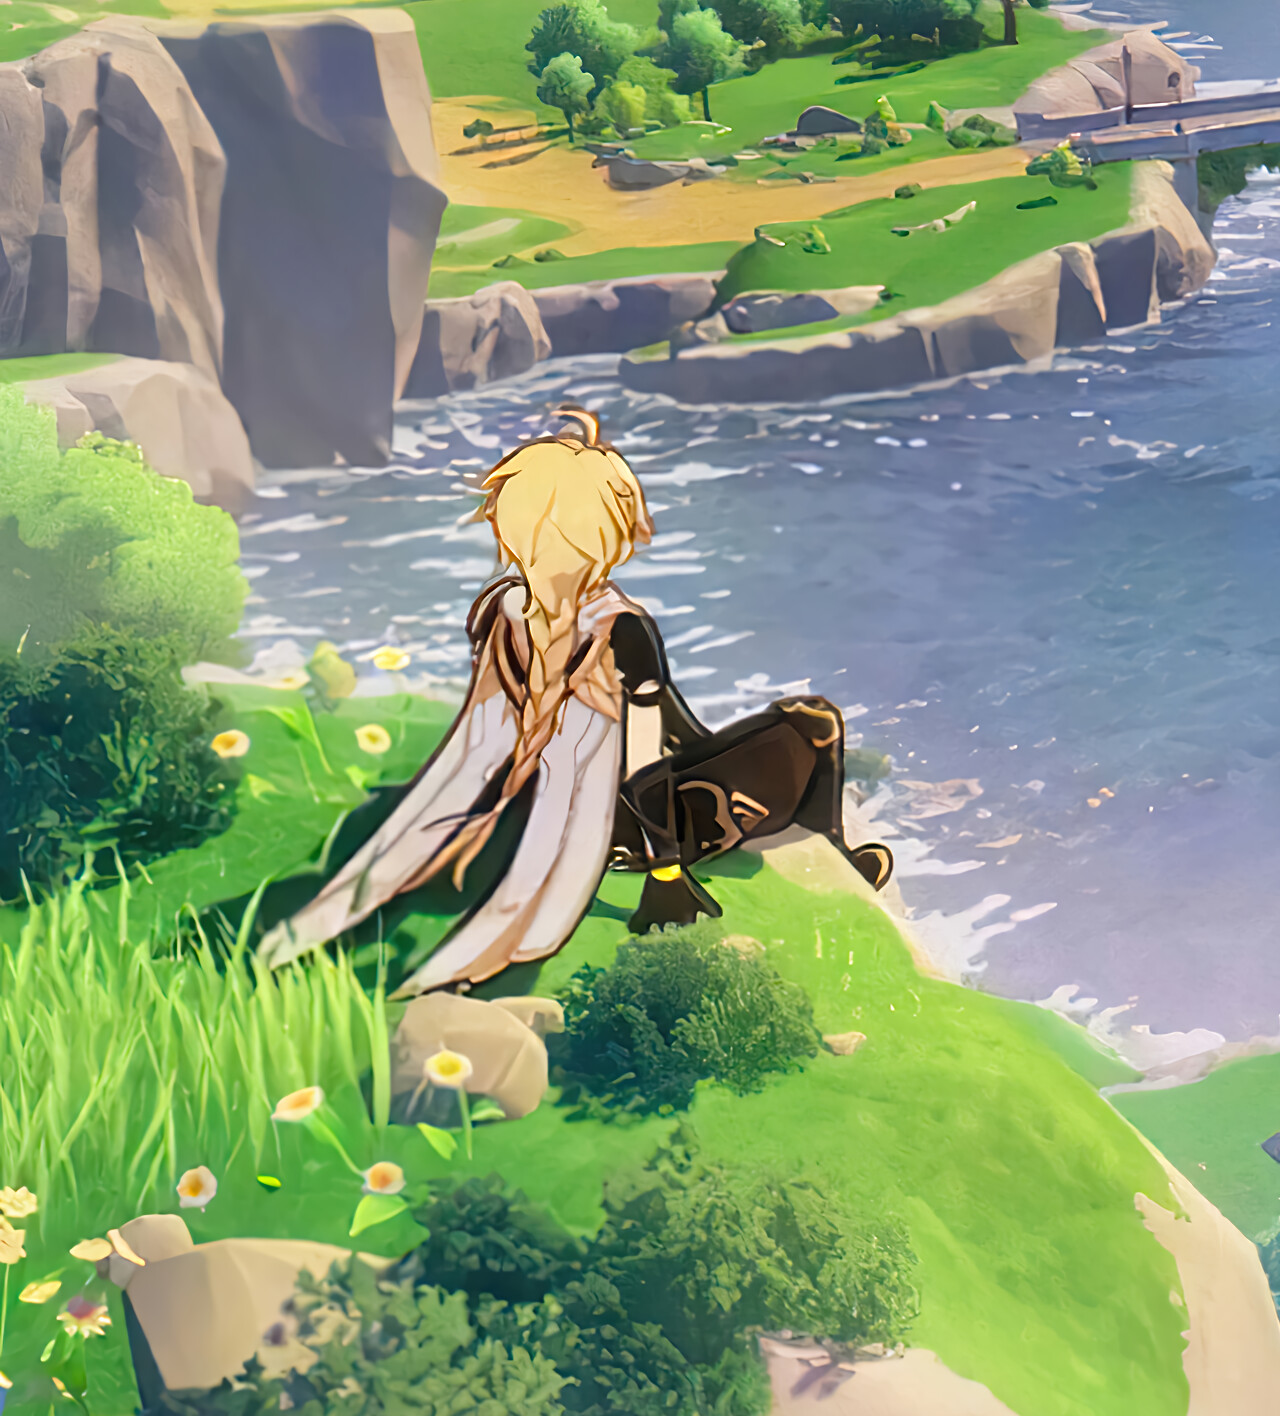
==== commit ef309025: "Add files via upload" ====
--- a/html/genshin.html
+++ b/html/genshin.html
@@ -13,7 +13,7 @@
 <body>
   <div>
     <nav>
-      <a href="..//html/menu.html"><img src="..//img/nika.jpg" alt="a" width="70"></a>
+      <a href="..//html/index.html"><img src="..//img/nika.jpg" alt="a" width="70"></a>
       <a href="../html/consolas.html">Consolas</a>
       <a href="../html/Mario.html">Super Mario Bros</a>
       <a href="../html/Zelda.html">The Legend of Zelda</a>
